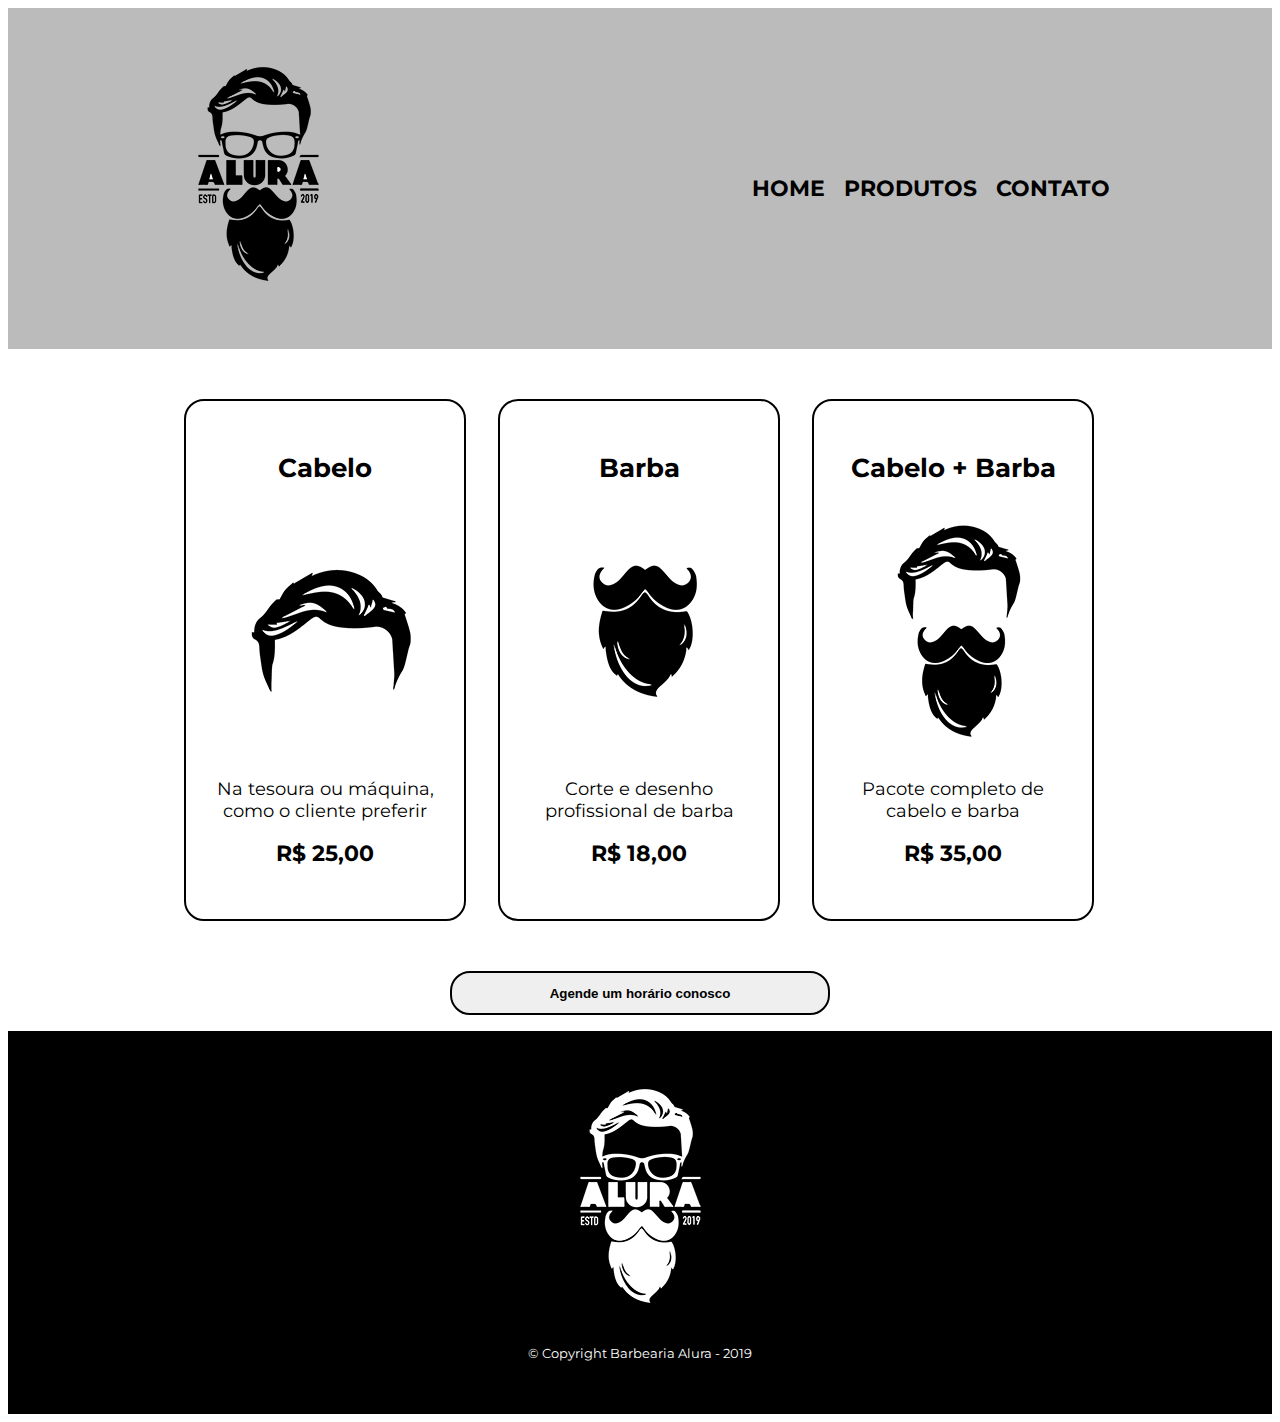
==== produtos.html @ a0aa5499 "Modal adicionada na pagina de produtos" ====
<!DOCTYPE html>
<html>
	<head>
		<meta charset="UTF-8">
		<meta name="viewport" content="width=device-width">
		<title>Produtos - Barbearia Alura</title>

		<link rel="stylesheet" href="reset.css">
		<link rel="stylesheet" href="produtos.css">
		<link rel="stylesheet" href="modalProdutos.css">
		<link href="https://fonts.googleapis.com/css?family=Montserrat&display=swap" rel="stylesheet">
	</head>
	<body>
		<header>
			<div class="caixa">
				<h1><a href="index.html"><img src="Imgs\logo.png" alt="Logo da Barbearia Alura"></a></h1>

				<nav>
					<ul>
						<li><a href="index.html">Home</a></li>
						<li><a href="produtos.html">Produtos</a></li>
						<li><a href="contato.html">Contato</a></li>
					</ul>
				</nav>
			</div>
		</header>

		<main>
			<ul class="produtos">
				<li>
					<h2>Cabelo</h2>
					<img src="Imgs\cabelo.jpg">
					<p class="produto-descricao">Na tesoura ou máquina, como o cliente preferir</p>
					<p class="produto-preco">R$ 25,00</p>
				</li>
				<li>
					<h2>Barba</h2>
					<img src="Imgs\barba.jpg">
					<p class="produto-descricao">Corte e desenho profissional de barba</p>
					<p class="produto-preco">R$ 18,00</p>
				</li>
				<li>
					<h2>Cabelo + Barba</h2>
					<img src="Imgs\cabelo+barba.jpg">
					<p class="produto-descricao">Pacote completo de cabelo e barba</p>
					<p class="produto-preco">R$ 35,00</p>
				</li>
			</ul>

			<!-- MODAL -->

			<div class="modal-schedule">
				<button class="modalButton">Agende um horário conosco</button>
			</div>
			<section class="modal-wrapper">
				<div class="modal">
					<h2>Agendar horário</h2>
					
					<fieldset class="field-modal">
						<legend>Em que dia prefere ser atendido?</legend>
						<select class="opcaoModal">
							<option>Segunda</option>
							<option>Terça</option>
							<option>Quarta</option>
							<option>Quinta</option>
							<option>Sexta</option>
						</select>
						<label for="radio-manha"><input type="radio" name="turno" value="manha" id="radio-manha" checked>Manhã</label>
						<label for="radio-tarde"><input type="radio" name="turno" value="tarde" id="radio-tarde">Tarde</label>
						<label for="radio-noite"><input type="radio" name="turno" value="noite" id="radio-noite">Noite</label>
					</fieldset>
					
					<fieldset class="field-modal">
						<legend>Para qual serviço gostaria de agendar?</legend>
						<label for="radio-cabelo"><input type="radio" name="servico" value="cabelo" id="radio-cabelo">Cabelo</label>
						<label for="radio-barba"><input type="radio" name="servico" value="barba" id="radio-barba">Barba</label>
						<label for="radio-cabelobarba"><input type="radio" name="servico" value="cabelobarba" id="radio-cabelobarba" checked>Cabelo + Barba</label>
					</fieldset>

					<div class="modalButtons">
						<a class="agendado" href="/contato.html">
							<input type="submit" value="Agendar" class="modalButton"></input>
						</a>
						<button id="buttonClose" class="modalButton">Cancelar</button>
					</div>
				</div>
			</section>
		</main>

		<footer>
			<img src="Imgs\logo-branco.png">
			<p class="copyright">&copy; Copyright Barbearia Alura - 2019</p>
		</footer>
	</body>

	<script>
		const modalWrapper = document.querySelector('.modal-wrapper')
		const buttonOpen = document.querySelector('.modalButton')
		const buttonClose = document.getElementById('buttonClose')
		const agendado = document.querySelector(".agendado")

		function open(){
        	modalWrapper.classList.add("active");
    	}

    	function close(){
        	modalWrapper.classList.remove("active");
   		}

		function agendar(){
			alert('Seu horário foi agendado com sucesso!')
		}

		buttonOpen.addEventListener('click',open);
		buttonClose.addEventListener('click',close);
		agendado.addEventListener('click',agendar);
	</script>
</html>
---- produtos.css ----
body {
    font-family: 'Montserrat', sans-serif;
}

header {
	background: #BBBBBB;
	padding: 20px 0;
}

.caixa {
	position: relative;
	width: 940px;
	margin: 0 auto;
}

nav {
	position: absolute;
	top: 110px;
	right: 0;
}

nav li {
	display: inline;
	margin: 0 0 0 15px;
}

nav a {
	text-transform: uppercase;
	color: #000000;
	font-weight: bold;
	font-size: 22px;
	text-decoration: none;
}

nav a:hover{
	color: #C78C19;
	text-decoration: underline;
}

.produtos {
	width: 940px;
	margin: 0 auto;
	padding: 50px 0;
}

.produtos li {
	display: inline-block;
	text-align: center;
	width: 30%;
	vertical-align: top;
	margin: 0 1.5%;
	padding: 30px 20px;
	box-sizing: border-box;
	border: 2px solid #000000;
	border-radius: 20px;
}

.produtos li:hover, .modalButton:hover {
	border-color: #C78C19;
}

.produtos li:active {
	border-color: #088c19;
}

.produtos li:hover h2{
	font-size: 30px;
}

.produtos h2 {
	font-size: 26px;
	font-weight: bold;
}

.produto-descricao {
	font-size: 18px;
}

.produto-preco {
	font-size: 22px;
	font-weight: bold;
	margin-top: 10px;
}

.modal-schedule {
	display: flex;
	justify-content: center;
	height: 60px;
}

.modalButton{
	width: 30%;
	margin-bottom: 1rem;
	border: 2px solid #000000;
	border-radius: 20px;
	font-weight: bold;
}

.modalButton:hover{
	cursor: pointer;
	font-size: 1rem;
	width: 35%;
}

footer{
	text-align: center;
	background: #000000;
	padding: 40px 0;
}

.copyright{
	color: #FFFFFF;
	font-size: 13px;
	margin-top: 20px;
}

@media screen and (max-width: 957px) {
	.caixa, .produtos{
		width:auto;
	}

	h1{
		text-align: center;
	}

	nav{
		position: static;
	}

	.produtos li{
		width: auto;
		margin: 20px 20%;
		display: flex;
    	flex-direction: column;
	}

	.modalButton{
		width: 70%;
		margin-bottom: 2rem;
		height: 40px;
	}
	
	.modalButton:hover{
		width: 75%;
	}

}
---- modalProdutos.css ----
.modal-wrapper.active{
    visibility: visible;
    opacity: 1;
}

.modal-wrapper{
    position: fixed;
    width: 100vw;
    height: 100vh;
    top: 0;
    left: 0;
    display: flex;
    background-color: rgba(4,9,17,0.8);
    visibility: hidden;
    opacity: 0;
}

.modal-wrapper .modal{
    width: min(59rem, 90%);
    background-color: rgba(255,255,255,0.7);
    margin: auto;
    border-radius: .8rem;
    font-family: sans-serif;
    text-align: center;
    padding: 4rem;
}

.modal-wrapper .modal h2{
    font-size: 2.4rem;
    font-weight: 700;
    margin-bottom: 1.2rem;
}

.modal-wrapper .modal legend{
    font-size: 1.6rem;
    margin-bottom: 1rem;
}

.modal:not(h2){
    font-size: 1.2rem;
}

.opcaoModal{
    width:15%;
    height: 1.5rem;
    justify-content: center;
    margin-bottom: 1rem;
}

.modal input{
    margin-top: 1rem;
}

.modal .modalButton{
    height: 50px;
}

@media screen and (max-width: 957px) {

    .modal-wrapper .modal{
        padding: 1.5rem;
    }

    .field-modal{
        display: flex;
        flex-direction: column;
        flex-wrap: wrap;
        font-size: 1.5rem;
        margin-bottom: 2rem;
        align-items: center;
    }

    .opcaoModal{
        width: 70%;
    }

    .field-modal legend{
        font-weight: bold;
        line-height: 2rem;
    }

    .modalButtons{
        padding-bottom: 2rem;
    }

    .modal input{
        margin-top: 0.2rem;
    }
}
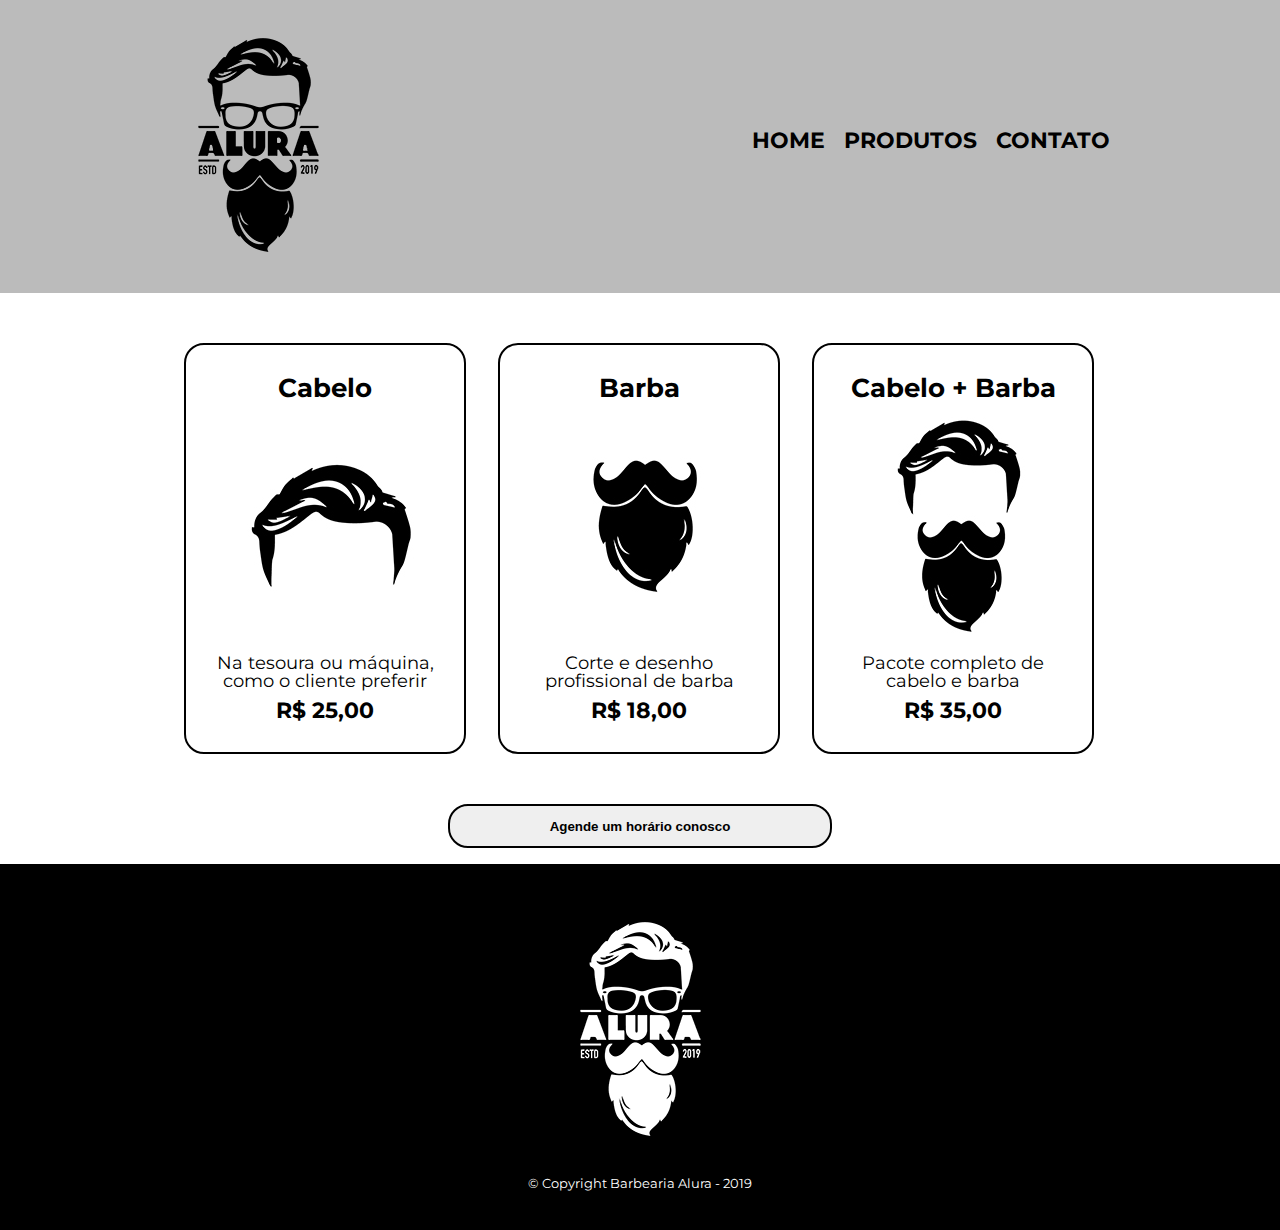
==== commit 21159a5d: "teste de dark mode implementado na home" ====
--- a/produtos.html
+++ b/produtos.html
@@ -5,9 +5,15 @@
 		<meta name="viewport" content="width=device-width">
 		<title>Produtos - Barbearia Alura</title>
 
-		<link rel="stylesheet" href="reset.css">
-		<link rel="stylesheet" href="produtos.css">
-		<link rel="stylesheet" href="modalProdutos.css">
+		<!-- CSS -->
+		<link rel="stylesheet" href="styles\reset.css">
+		<link rel="stylesheet" href="styles\produtos.css">
+		<link rel="stylesheet" href="styles\modalProdutos.css">
+		
+		<!-- SCRIPTS -->
+		<script src="scripts/modal.js" defer></script>
+
+		<!-- FONTS -->
 		<link href="https://fonts.googleapis.com/css?family=Montserrat&display=swap" rel="stylesheet">
 	</head>
 	<body>
@@ -92,27 +98,4 @@
 			<p class="copyright">&copy; Copyright Barbearia Alura - 2019</p>
 		</footer>
 	</body>
-
-	<script>
-		const modalWrapper = document.querySelector('.modal-wrapper')
-		const buttonOpen = document.querySelector('.modalButton')
-		const buttonClose = document.getElementById('buttonClose')
-		const agendado = document.querySelector(".agendado")
-
-		function open(){
-        	modalWrapper.classList.add("active");
-    	}
-
-    	function close(){
-        	modalWrapper.classList.remove("active");
-   		}
-
-		function agendar(){
-			alert('Seu horário foi agendado com sucesso!')
-		}
-
-		buttonOpen.addEventListener('click',open);
-		buttonClose.addEventListener('click',close);
-		agendado.addEventListener('click',agendar);
-	</script>
 </html>